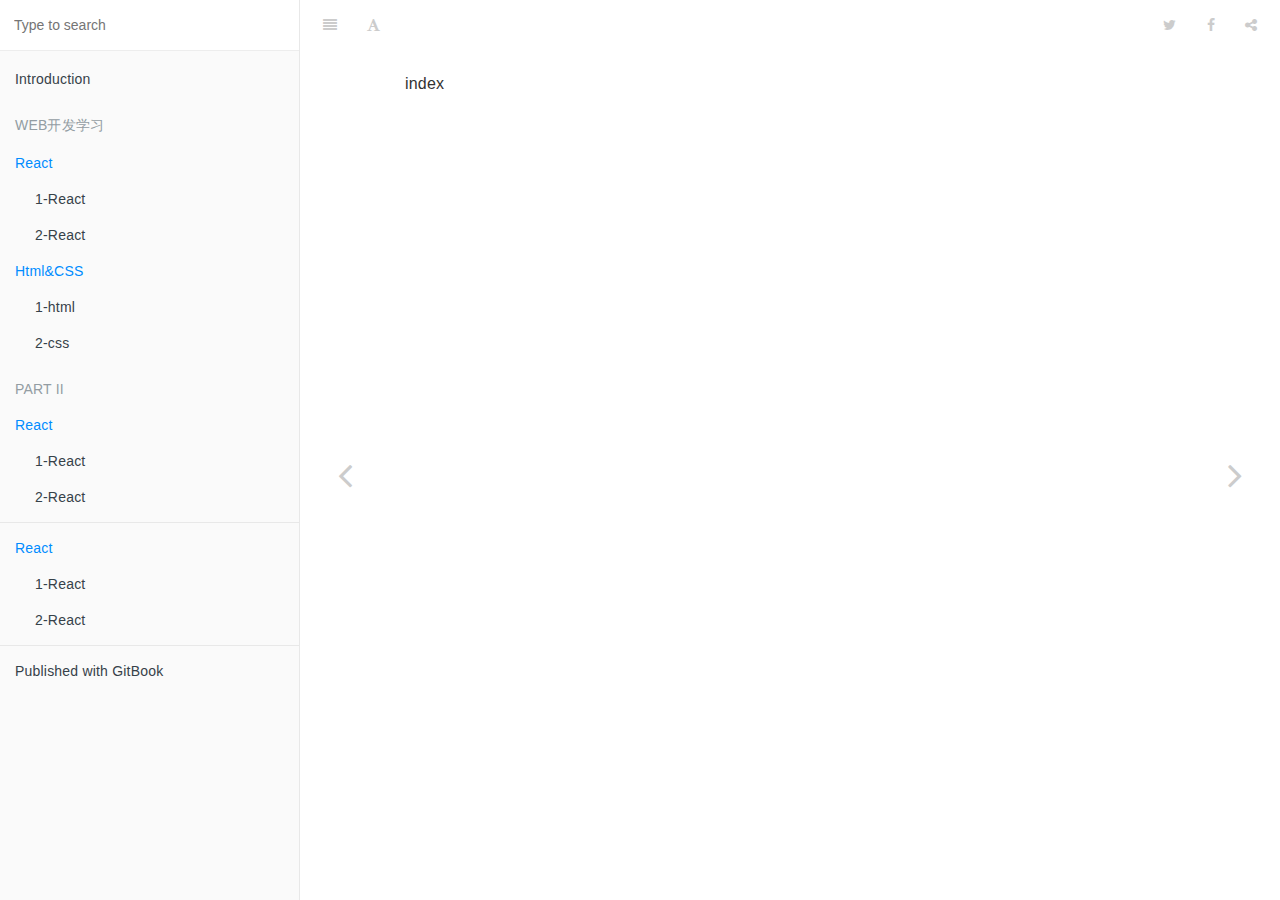
==== docs/web/react/index.html @ 21395f3f "version 1" ====
<!DOCTYPE HTML>
<html lang="" >
    <head>
        <meta charset="UTF-8">
        <meta content="text/html; charset=utf-8" http-equiv="Content-Type">
        <title>React · GitBook</title>
        <meta http-equiv="X-UA-Compatible" content="IE=edge" />
        <meta name="description" content="">
        <meta name="generator" content="GitBook 3.2.3">
        
        
        
    
    <link rel="stylesheet" href="../../gitbook/style.css">

    
            
                
                <link rel="stylesheet" href="../../gitbook/gitbook-plugin-fontsettings/website.css">
                
            
                
                <link rel="stylesheet" href="../../gitbook/gitbook-plugin-search/search.css">
                
            
                
                <link rel="stylesheet" href="../../gitbook/gitbook-plugin-highlight/website.css">
                
            
        

    

    
        
    
        
    
        
    
        
    
        
    
        
    

        
    
    
    <meta name="HandheldFriendly" content="true"/>
    <meta name="viewport" content="width=device-width, initial-scale=1, user-scalable=no">
    <meta name="apple-mobile-web-app-capable" content="yes">
    <meta name="apple-mobile-web-app-status-bar-style" content="black">
    <link rel="apple-touch-icon-precomposed" sizes="152x152" href="../../gitbook/images/apple-touch-icon-precomposed-152.png">
    <link rel="shortcut icon" href="../../gitbook/images/favicon.ico" type="image/x-icon">

    
    <link rel="next" href="1-react.html" />
    
    
    <link rel="prev" href="../../" />
    

    </head>
    <body>
        
<div class="book">
    <div class="book-summary">
        
            
<div id="book-search-input" role="search">
    <input type="text" placeholder="Type to search" />
</div>

            
                <nav role="navigation">
                


<ul class="summary">
    
    

    

    
        
        
    
        <li class="chapter " data-level="1.1" data-path="../../">
            
                <a href="../../">
            
                    
                    Introduction
            
                </a>
            

            
        </li>
    

    
        
        <li class="header">Web开发学习</li>
        
        
    
        <li class="chapter active" data-level="2.1" data-path="./">
            
                <a href="./">
            
                    
                    React
            
                </a>
            

            
            <ul class="articles">
                
    
        <li class="chapter " data-level="2.1.1" data-path="1-react.html">
            
                <a href="1-react.html">
            
                    
                    1-React
            
                </a>
            

            
        </li>
    
        <li class="chapter " data-level="2.1.2" data-path="2-react.html">
            
                <a href="2-react.html">
            
                    
                    2-React
            
                </a>
            

            
        </li>
    

            </ul>
            
        </li>
    
        <li class="chapter active" data-level="2.2" data-path="./">
            
                <a href="./">
            
                    
                    Html&CSS
            
                </a>
            

            
            <ul class="articles">
                
    
        <li class="chapter " data-level="2.2.1" data-path="1-react.html">
            
                <a href="1-react.html">
            
                    
                    1-html
            
                </a>
            

            
        </li>
    
        <li class="chapter " data-level="2.2.2" data-path="2-react.html">
            
                <a href="2-react.html">
            
                    
                    2-css
            
                </a>
            

            
        </li>
    

            </ul>
            
        </li>
    

    
        
        <li class="header">Part II</li>
        
        
    
        <li class="chapter active" data-level="3.1" data-path="./">
            
                <a href="./">
            
                    
                    React
            
                </a>
            

            
            <ul class="articles">
                
    
        <li class="chapter " data-level="3.1.1" data-path="1-react.html">
            
                <a href="1-react.html">
            
                    
                    1-React
            
                </a>
            

            
        </li>
    
        <li class="chapter " data-level="3.1.2" data-path="2-react.html">
            
                <a href="2-react.html">
            
                    
                    2-React
            
                </a>
            

            
        </li>
    

            </ul>
            
        </li>
    

    
        
        <li class="divider"></li>
        
        
    
        <li class="chapter active" data-level="4.1" data-path="./">
            
                <a href="./">
            
                    
                    React
            
                </a>
            

            
            <ul class="articles">
                
    
        <li class="chapter " data-level="4.1.1" data-path="1-react.html">
            
                <a href="1-react.html">
            
                    
                    1-React
            
                </a>
            

            
        </li>
    
        <li class="chapter " data-level="4.1.2" data-path="2-react.html">
            
                <a href="2-react.html">
            
                    
                    2-React
            
                </a>
            

            
        </li>
    

            </ul>
            
        </li>
    

    

    <li class="divider"></li>

    <li>
        <a href="https://www.gitbook.com" target="blank" class="gitbook-link">
            Published with GitBook
        </a>
    </li>
</ul>


                </nav>
            
        
    </div>

    <div class="book-body">
        
            <div class="body-inner">
                
                    

<div class="book-header" role="navigation">
    

    <!-- Title -->
    <h1>
        <i class="fa fa-circle-o-notch fa-spin"></i>
        <a href="../.." >React</a>
    </h1>
</div>




                    <div class="page-wrapper" tabindex="-1" role="main">
                        <div class="page-inner">
                            
<div id="book-search-results">
    <div class="search-noresults">
    
                                <section class="normal markdown-section">
                                
                                <p>index</p>

                                
                                </section>
                            
    </div>
    <div class="search-results">
        <div class="has-results">
            
            <h1 class="search-results-title"><span class='search-results-count'></span> results matching "<span class='search-query'></span>"</h1>
            <ul class="search-results-list"></ul>
            
        </div>
        <div class="no-results">
            
            <h1 class="search-results-title">No results matching "<span class='search-query'></span>"</h1>
            
        </div>
    </div>
</div>

                        </div>
                    </div>
                
            </div>

            
                
                <a href="../../" class="navigation navigation-prev " aria-label="Previous page: Introduction">
                    <i class="fa fa-angle-left"></i>
                </a>
                
                
                <a href="1-react.html" class="navigation navigation-next " aria-label="Next page: 1-React">
                    <i class="fa fa-angle-right"></i>
                </a>
                
            
        
    </div>

    <script>
        var gitbook = gitbook || [];
        gitbook.push(function() {
            gitbook.page.hasChanged({"page":{"title":"React","level":"2.1","depth":1,"next":{"title":"1-React","level":"2.1.1","depth":2,"path":"web/react/1-react.md","ref":"./web/react/1-react.md","articles":[]},"previous":{"title":"Introduction","level":"1.1","depth":1,"path":"README.md","ref":"README.md","articles":[]},"dir":"ltr"},"config":{"gitbook":"*","theme":"default","variables":{},"plugins":["fontsettings","sharing","lunr","search","highlight","livereload"],"pluginsConfig":{"fontsettings":{"family":"sans","size":2,"theme":"white"},"sharing":{"all":["facebook","google","twitter","weibo","instapaper"],"facebook":true,"google":false,"instapaper":false,"twitter":true,"vk":false,"weibo":false},"lunr":{"ignoreSpecialCharacters":false,"maxIndexSize":1000000},"search":{},"highlight":{},"livereload":{},"theme-default":{"styles":{"website":"styles/website.css","pdf":"styles/pdf.css","epub":"styles/epub.css","mobi":"styles/mobi.css","ebook":"styles/ebook.css","print":"styles/print.css"},"showLevel":false}},"structure":{"langs":"LANGS.md","readme":"README.md","glossary":"GLOSSARY.md","summary":"SUMMARY.md"},"pdf":{"pageNumbers":true,"fontSize":12,"fontFamily":"Arial","paperSize":"a4","chapterMark":"pagebreak","pageBreaksBefore":"/","margin":{"right":62,"left":62,"top":56,"bottom":56}},"styles":{"website":"styles/website.css","pdf":"styles/pdf.css","epub":"styles/epub.css","mobi":"styles/mobi.css","ebook":"styles/ebook.css","print":"styles/print.css"}},"file":{"path":"web/react/index.md","mtime":"2020-06-21T11:11:56.729Z","type":"markdown"},"gitbook":{"version":"3.2.3","time":"2020-06-21T11:19:01.690Z"},"basePath":"../..","book":{"language":""}});
        });
    </script>
</div>

        
    <script src="../../gitbook/gitbook.js"></script>
    <script src="../../gitbook/theme.js"></script>
    
        
        <script src="../../gitbook/gitbook-plugin-fontsettings/fontsettings.js"></script>
        
    
        
        <script src="../../gitbook/gitbook-plugin-sharing/buttons.js"></script>
        
    
        
        <script src="../../gitbook/gitbook-plugin-lunr/lunr.min.js"></script>
        
    
        
        <script src="../../gitbook/gitbook-plugin-lunr/search-lunr.js"></script>
        
    
        
        <script src="../../gitbook/gitbook-plugin-search/search-engine.js"></script>
        
    
        
        <script src="../../gitbook/gitbook-plugin-search/search.js"></script>
        
    
        
        <script src="../../gitbook/gitbook-plugin-livereload/plugin.js"></script>
        
    

    </body>
</html>
---- docs/gitbook/gitbook-plugin-fontsettings/website.css ----
/*
 * Theme 1
 */
.color-theme-1 .dropdown-menu {
  background-color: #111111;
  border-color: #7e888b;
}
.color-theme-1 .dropdown-menu .dropdown-caret .caret-inner {
  border-bottom: 9px solid #111111;
}
.color-theme-1 .dropdown-menu .buttons {
  border-color: #7e888b;
}
.color-theme-1 .dropdown-menu .button {
  color: #afa790;
}
.color-theme-1 .dropdown-menu .button:hover {
  color: #73553c;
}
/*
 * Theme 2
 */
.color-theme-2 .dropdown-menu {
  background-color: #2d3143;
  border-color: #272a3a;
}
.color-theme-2 .dropdown-menu .dropdown-caret .caret-inner {
  border-bottom: 9px solid #2d3143;
}
.color-theme-2 .dropdown-menu .buttons {
  border-color: #272a3a;
}
.color-theme-2 .dropdown-menu .button {
  color: #62677f;
}
.color-theme-2 .dropdown-menu .button:hover {
  color: #f4f4f5;
}
.book .book-header .font-settings .font-enlarge {
  line-height: 30px;
  font-size: 1.4em;
}
.book .book-header .font-settings .font-reduce {
  line-height: 30px;
  font-size: 1em;
}
.book.color-theme-1 .book-body {
  color: #704214;
  background: #f3eacb;
}
.book.color-theme-1 .book-body .page-wrapper .page-inner section {
  background: #f3eacb;
}
.book.color-theme-2 .book-body {
  color: #bdcadb;
  background: #1c1f2b;
}
.book.color-theme-2 .book-body .page-wrapper .page-inner section {
  background: #1c1f2b;
}
.book.font-size-0 .book-body .page-inner section {
  font-size: 1.2rem;
}
.book.font-size-1 .book-body .page-inner section {
  font-size: 1.4rem;
}
.book.font-size-2 .book-body .page-inner section {
  font-size: 1.6rem;
}
.book.font-size-3 .book-body .page-inner section {
  font-size: 2.2rem;
}
.book.font-size-4 .book-body .page-inner section {
  font-size: 4rem;
}
.book.font-family-0 {
  font-family: Georgia, serif;
}
.book.font-family-1 {
  font-family: "Helvetica Neue", Helvetica, Arial, sans-serif;
}
.book.color-theme-1 .book-body .page-wrapper .page-inner section.normal {
  color: #704214;
}
.book.color-theme-1 .book-body .page-wrapper .page-inner section.normal a {
  color: inherit;
}
.book.color-theme-1 .book-body .page-wrapper .page-inner section.normal h1,
.book.color-theme-1 .book-body .page-wrapper .page-inner section.normal h2,
.book.color-theme-1 .book-body .page-wrapper .page-inner section.normal h3,
.book.color-theme-1 .book-body .page-wrapper .page-inner section.normal h4,
.book.color-theme-1 .book-body .page-wrapper .page-inner section.normal h5,
.book.color-theme-1 .book-body .page-wrapper .page-inner section.normal h6 {
  color: inherit;
}
.book.color-theme-1 .book-body .page-wrapper .page-inner section.normal h1,
.book.color-theme-1 .book-body .page-wrapper .page-inner section.normal h2 {
  border-color: inherit;
}
.book.color-theme-1 .book-body .page-wrapper .page-inner section.normal h6 {
  color: inherit;
}
.book.color-theme-1 .book-body .page-wrapper .page-inner section.normal hr {
  background-color: inherit;
}
.book.color-theme-1 .book-body .page-wrapper .page-inner section.normal blockquote {
  border-color: inherit;
}
.book.color-theme-1 .book-body .page-wrapper .page-inner section.normal pre,
.book.color-theme-1 .book-body .page-wrapper .page-inner section.normal code {
  background: #fdf6e3;
  color: #657b83;
  border-color: #f8df9c;
}
.book.color-theme-1 .book-body .page-wrapper .page-inner section.normal .highlight {
  background-color: inherit;
}
.book.color-theme-1 .book-body .page-wrapper .page-inner section.normal table th,
.book.color-theme-1 .book-body .page-wrapper .page-inner section.normal table td {
  border-color: #f5d06c;
}
.book.color-theme-1 .book-body .page-wrapper .page-inner section.normal table tr {
  color: inherit;
  background-color: #fdf6e3;
  border-color: #444444;
}
.book.color-theme-1 .book-body .page-wrapper .page-inner section.normal table tr:nth-child(2n) {
  background-color: #fbeecb;
}
.book.color-theme-2 .book-body .page-wrapper .page-inner section.normal {
  color: #bdcadb;
}
.book.color-theme-2 .book-body .page-wrapper .page-inner section.normal a {
  color: #3eb1d0;
}
.book.color-theme-2 .book-body .page-wrapper .page-inner section.normal h1,
.book.color-theme-2 .book-body .page-wrapper .page-inner section.normal h2,
.book.color-theme-2 .book-body .page-wrapper .page-inner section.normal h3,
.book.color-theme-2 .book-body .page-wrapper .page-inner section.normal h4,
.book.color-theme-2 .book-body .page-wrapper .page-inner section.normal h5,
.book.color-theme-2 .book-body .page-wrapper .page-inner section.normal h6 {
  color: #fffffa;
}
.book.color-theme-2 .book-body .page-wrapper .page-inner section.normal h1,
.book.color-theme-2 .book-body .page-wrapper .page-inner section.normal h2 {
  border-color: #373b4e;
}
.book.color-theme-2 .book-body .page-wrapper .page-inner section.normal h6 {
  color: #373b4e;
}
.book.color-theme-2 .book-body .page-wrapper .page-inner section.normal hr {
  background-color: #373b4e;
}
.book.color-theme-2 .book-body .page-wrapper .page-inner section.normal blockquote {
  border-color: #373b4e;
}
.book.color-theme-2 .book-body .page-wrapper .page-inner section.normal pre,
.book.color-theme-2 .book-body .page-wrapper .page-inner section.normal code {
  color: #9dbed8;
  background: #2d3143;
  border-color: #2d3143;
}
.book.color-theme-2 .book-body .page-wrapper .page-inner section.normal .highlight {
  background-color: #282a39;
}
.book.color-theme-2 .book-body .page-wrapper .page-inner section.normal table th,
.book.color-theme-2 .book-body .page-wrapper .page-inner section.normal table td {
  border-color: #3b3f54;
}
.book.color-theme-2 .book-body .page-wrapper .page-inner section.normal table tr {
  color: #b6c2d2;
  background-color: #2d3143;
  border-color: #3b3f54;
}
.book.color-theme-2 .book-body .page-wrapper .page-inner section.normal table tr:nth-child(2n) {
  background-color: #35394b;
}
.book.color-theme-1 .book-header {
  color: #afa790;
  background: transparent;
}
.book.color-theme-1 .book-header .btn {
  color: #afa790;
}
.book.color-theme-1 .book-header .btn:hover {
  color: #73553c;
  background: none;
}
.book.color-theme-1 .book-header h1 {
  color: #704214;
}
.book.color-theme-2 .book-header {
  color: #7e888b;
  background: transparent;
}
.book.color-theme-2 .book-header .btn {
  color: #3b3f54;
}
.book.color-theme-2 .book-header .btn:hover {
  color: #fffff5;
  background: none;
}
.book.color-theme-2 .book-header h1 {
  color: #bdcadb;
}
.book.color-theme-1 .book-body .navigation {
  color: #afa790;
}
.book.color-theme-1 .book-body .navigation:hover {
  color: #73553c;
}
.book.color-theme-2 .book-body .navigation {
  color: #383f52;
}
.book.color-theme-2 .book-body .navigation:hover {
  color: #fffff5;
}
/*
 * Theme 1
 */
.book.color-theme-1 .book-summary {
  color: #afa790;
  background: #111111;
  border-right: 1px solid rgba(0, 0, 0, 0.07);
}
.book.color-theme-1 .book-summary .book-search {
  background: transparent;
}
.book.color-theme-1 .book-summary .book-search input,
.book.color-theme-1 .book-summary .book-search input:focus {
  border: 1px solid transparent;
}
.book.color-theme-1 .book-summary ul.summary li.divider {
  background: #7e888b;
  box-shadow: none;
}
.book.color-theme-1 .book-summary ul.summary li i.fa-check {
  color: #33cc33;
}
.book.color-theme-1 .book-summary ul.summary li.done > a {
  color: #877f6a;
}
.book.color-theme-1 .book-summary ul.summary li a,
.book.color-theme-1 .book-summary ul.summary li span {
  color: #877f6a;
  background: transparent;
  font-weight: normal;
}
.book.color-theme-1 .book-summary ul.summary li.active > a,
.book.color-theme-1 .book-summary ul.summary li a:hover {
  color: #704214;
  background: transparent;
  font-weight: normal;
}
/*
 * Theme 2
 */
.book.color-theme-2 .book-summary {
  color: #bcc1d2;
  background: #2d3143;
  border-right: none;
}
.book.color-theme-2 .book-summary .book-search {
  background: transparent;
}
.book.color-theme-2 .book-summary .book-search input,
.book.color-theme-2 .book-summary .book-search input:focus {
  border: 1px solid transparent;
}
.book.color-theme-2 .book-summary ul.summary li.divider {
  background: #272a3a;
  box-shadow: none;
}
.book.color-theme-2 .book-summary ul.summary li i.fa-check {
  color: #33cc33;
}
.book.color-theme-2 .book-summary ul.summary li.done > a {
  color: #62687f;
}
.book.color-theme-2 .book-summary ul.summary li a,
.book.color-theme-2 .book-summary ul.summary li span {
  color: #c1c6d7;
  background: transparent;
  font-weight: 600;
}
.book.color-theme-2 .book-summary ul.summary li.active > a,
.book.color-theme-2 .book-summary ul.summary li a:hover {
  color: #f4f4f5;
  background: #252737;
  font-weight: 600;
}
---- docs/gitbook/gitbook-plugin-search/search.css ----
/*
    This CSS only styled the search results section, not the search input
    It defines the basic interraction to hide content when displaying results, etc
*/
#book-search-results .search-results {
  display: none;
}
#book-search-results .search-results ul.search-results-list {
  list-style-type: none;
  padding-left: 0;
}
#book-search-results .search-results ul.search-results-list li {
  margin-bottom: 1.5rem;
  padding-bottom: 0.5rem;
  /* Highlight results */
}
#book-search-results .search-results ul.search-results-list li p em {
  background-color: rgba(255, 220, 0, 0.4);
  font-style: normal;
}
#book-search-results .search-results .no-results {
  display: none;
}
#book-search-results.open .search-results {
  display: block;
}
#book-search-results.open .search-noresults {
  display: none;
}
#book-search-results.no-results .search-results .has-results {
  display: none;
}
#book-search-results.no-results .search-results .no-results {
  display: block;
}
---- docs/gitbook/gitbook-plugin-highlight/website.css ----
.book .book-body .page-wrapper .page-inner section.normal pre,
.book .book-body .page-wrapper .page-inner section.normal code {
  /* From https://github.com/isagalaev/highlight.js/blob/9.8.0/src/styles/tomorrow.css */
  /* http://jmblog.github.com/color-themes-for-google-code-highlightjs */
  /* Tomorrow Comment */
  /* Tomorrow Red */
  /* Tomorrow Orange */
  /* Tomorrow Yellow */
  /* Tomorrow Green */
  /* Tomorrow Blue */
  /* Tomorrow Purple */
}
.book .book-body .page-wrapper .page-inner section.normal pre .hljs-comment,
.book .book-body .page-wrapper .page-inner section.normal code .hljs-comment,
.book .book-body .page-wrapper .page-inner section.normal pre .hljs-quote,
.book .book-body .page-wrapper .page-inner section.normal code .hljs-quote {
  color: #8e908c;
}
.book .book-body .page-wrapper .page-inner section.normal pre .hljs-variable,
.book .book-body .page-wrapper .page-inner section.normal code .hljs-variable,
.book .book-body .page-wrapper .page-inner section.normal pre .hljs-template-variable,
.book .book-body .page-wrapper .page-inner section.normal code .hljs-template-variable,
.book .book-body .page-wrapper .page-inner section.normal pre .hljs-tag,
.book .book-body .page-wrapper .page-inner section.normal code .hljs-tag,
.book .book-body .page-wrapper .page-inner section.normal pre .hljs-name,
.book .book-body .page-wrapper .page-inner section.normal code .hljs-name,
.book .book-body .page-wrapper .page-inner section.normal pre .hljs-selector-id,
.book .book-body .page-wrapper .page-inner section.normal code .hljs-selector-id,
.book .book-body .page-wrapper .page-inner section.normal pre .hljs-selector-class,
.book .book-body .page-wrapper .page-inner section.normal code .hljs-selector-class,
.book .book-body .page-wrapper .page-inner section.normal pre .hljs-regexp,
.book .book-body .page-wrapper .page-inner section.normal code .hljs-regexp,
.book .book-body .page-wrapper .page-inner section.normal pre .hljs-deletion,
.book .book-body .page-wrapper .page-inner section.normal code .hljs-deletion {
  color: #c82829;
}
.book .book-body .page-wrapper .page-inner section.normal pre .hljs-number,
.book .book-body .page-wrapper .page-inner section.normal code .hljs-number,
.book .book-body .page-wrapper .page-inner section.normal pre .hljs-built_in,
.book .book-body .page-wrapper .page-inner section.normal code .hljs-built_in,
.book .book-body .page-wrapper .page-inner section.normal pre .hljs-builtin-name,
.book .book-body .page-wrapper .page-inner section.normal code .hljs-builtin-name,
.book .book-body .page-wrapper .page-inner section.normal pre .hljs-literal,
.book .book-body .page-wrapper .page-inner section.normal code .hljs-literal,
.book .book-body .page-wrapper .page-inner section.normal pre .hljs-type,
.book .book-body .page-wrapper .page-inner section.normal code .hljs-type,
.book .book-body .page-wrapper .page-inner section.normal pre .hljs-params,
.book .book-body .page-wrapper .page-inner section.normal code .hljs-params,
.book .book-body .page-wrapper .page-inner section.normal pre .hljs-meta,
.book .book-body .page-wrapper .page-inner section.normal code .hljs-meta,
.book .book-body .page-wrapper .page-inner section.normal pre .hljs-link,
.book .book-body .page-wrapper .page-inner section.normal code .hljs-link {
  color: #f5871f;
}
.book .book-body .page-wrapper .page-inner section.normal pre .hljs-attribute,
.book .book-body .page-wrapper .page-inner section.normal code .hljs-attribute {
  color: #eab700;
}
.book .book-body .page-wrapper .page-inner section.normal pre .hljs-string,
.book .book-body .page-wrapper .page-inner section.normal code .hljs-string,
.book .book-body .page-wrapper .page-inner section.normal pre .hljs-symbol,
.book .book-body .page-wrapper .page-inner section.normal code .hljs-symbol,
.book .book-body .page-wrapper .page-inner section.normal pre .hljs-bullet,
.book .book-body .page-wrapper .page-inner section.normal code .hljs-bullet,
.book .book-body .page-wrapper .page-inner section.normal pre .hljs-addition,
.book .book-body .page-wrapper .page-inner section.normal code .hljs-addition {
  color: #718c00;
}
.book .book-body .page-wrapper .page-inner section.normal pre .hljs-title,
.book .book-body .page-wrapper .page-inner section.normal code .hljs-title,
.book .book-body .page-wrapper .page-inner section.normal pre .hljs-section,
.book .book-body .page-wrapper .page-inner section.normal code .hljs-section {
  color: #4271ae;
}
.book .book-body .page-wrapper .page-inner section.normal pre .hljs-keyword,
.book .book-body .page-wrapper .page-inner section.normal code .hljs-keyword,
.book .book-body .page-wrapper .page-inner section.normal pre .hljs-selector-tag,
.book .book-body .page-wrapper .page-inner section.normal code .hljs-selector-tag {
  color: #8959a8;
}
.book .book-body .page-wrapper .page-inner section.normal pre .hljs,
.book .book-body .page-wrapper .page-inner section.normal code .hljs {
  display: block;
  overflow-x: auto;
  background: white;
  color: #4d4d4c;
  padding: 0.5em;
}
.book .book-body .page-wrapper .page-inner section.normal pre .hljs-emphasis,
.book .book-body .page-wrapper .page-inner section.normal code .hljs-emphasis {
  font-style: italic;
}
.book .book-body .page-wrapper .page-inner section.normal pre .hljs-strong,
.book .book-body .page-wrapper .page-inner section.normal code .hljs-strong {
  font-weight: bold;
}
.book.color-theme-1 .book-body .page-wrapper .page-inner section.normal pre,
.book.color-theme-1 .book-body .page-wrapper .page-inner section.normal code {
  /* From https://github.com/isagalaev/highlight.js/blob/9.8.0/src/styles/solarized-light.css */
  /*

Orginal Style from ethanschoonover.com/solarized (c) Jeremy Hull <sourdrums@gmail.com>

*/
  /* Solarized Green */
  /* Solarized Cyan */
  /* Solarized Blue */
  /* Solarized Yellow */
  /* Solarized Orange */
  /* Solarized Red */
}
.book.color-theme-1 .book-body .page-wrapper .page-inner section.normal pre .hljs,
.book.color-theme-1 .book-body .page-wrapper .page-inner section.normal code .hljs {
  display: block;
  overflow-x: auto;
  padding: 0.5em;
  background: #fdf6e3;
  color: #657b83;
}
.book.color-theme-1 .book-body .page-wrapper .page-inner section.normal pre .hljs-comment,
.book.color-theme-1 .book-body .page-wrapper .page-inner section.normal code .hljs-comment,
.book.color-theme-1 .book-body .page-wrapper .page-inner section.normal pre .hljs-quote,
.book.color-theme-1 .book-body .page-wrapper .page-inner section.normal code .hljs-quote {
  color: #93a1a1;
}
.book.color-theme-1 .book-body .page-wrapper .page-inner section.normal pre .hljs-keyword,
.book.color-theme-1 .book-body .page-wrapper .page-inner section.normal code .hljs-keyword,
.book.color-theme-1 .book-body .page-wrapper .page-inner section.normal pre .hljs-selector-tag,
.book.color-theme-1 .book-body .page-wrapper .page-inner section.normal code .hljs-selector-tag,
.book.color-theme-1 .book-body .page-wrapper .page-inner section.normal pre .hljs-addition,
.book.color-theme-1 .book-body .page-wrapper .page-inner section.normal code .hljs-addition {
  color: #859900;
}
.book.color-theme-1 .book-body .page-wrapper .page-inner section.normal pre .hljs-number,
.book.color-theme-1 .book-body .page-wrapper .page-inner section.normal code .hljs-number,
.book.color-theme-1 .book-body .page-wrapper .page-inner section.normal pre .hljs-string,
.book.color-theme-1 .book-body .page-wrapper .page-inner section.normal code .hljs-string,
.book.color-theme-1 .book-body .page-wrapper .page-inner section.normal pre .hljs-meta .hljs-meta-string,
.book.color-theme-1 .book-body .page-wrapper .page-inner section.normal code .hljs-meta .hljs-meta-string,
.book.color-theme-1 .book-body .page-wrapper .page-inner section.normal pre .hljs-literal,
.book.color-theme-1 .book-body .page-wrapper .page-inner section.normal code .hljs-literal,
.book.color-theme-1 .book-body .page-wrapper .page-inner section.normal pre .hljs-doctag,
.book.color-theme-1 .book-body .page-wrapper .page-inner section.normal code .hljs-doctag,
.book.color-theme-1 .book-body .page-wrapper .page-inner section.normal pre .hljs-regexp,
.book.color-theme-1 .book-body .page-wrapper .page-inner section.normal code .hljs-regexp {
  color: #2aa198;
}
.book.color-theme-1 .book-body .page-wrapper .page-inner section.normal pre .hljs-title,
.book.color-theme-1 .book-body .page-wrapper .page-inner section.normal code .hljs-title,
.book.color-theme-1 .book-body .page-wrapper .page-inner section.normal pre .hljs-section,
.book.color-theme-1 .book-body .page-wrapper .page-inner section.normal code .hljs-section,
.book.color-theme-1 .book-body .page-wrapper .page-inner section.normal pre .hljs-name,
.book.color-theme-1 .book-body .page-wrapper .page-inner section.normal code .hljs-name,
.book.color-theme-1 .book-body .page-wrapper .page-inner section.normal pre .hljs-selector-id,
.book.color-theme-1 .book-body .page-wrapper .page-inner section.normal code .hljs-selector-id,
.book.color-theme-1 .book-body .page-wrapper .page-inner section.normal pre .hljs-selector-class,
.book.color-theme-1 .book-body .page-wrapper .page-inner section.normal code .hljs-selector-class {
  color: #268bd2;
}
.book.color-theme-1 .book-body .page-wrapper .page-inner section.normal pre .hljs-attribute,
.book.color-theme-1 .book-body .page-wrapper .page-inner section.normal code .hljs-attribute,
.book.color-theme-1 .book-body .page-wrapper .page-inner section.normal pre .hljs-attr,
.book.color-theme-1 .book-body .page-wrapper .page-inner section.normal code .hljs-attr,
.book.color-theme-1 .book-body .page-wrapper .page-inner section.normal pre .hljs-variable,
.book.color-theme-1 .book-body .page-wrapper .page-inner section.normal code .hljs-variable,
.book.color-theme-1 .book-body .page-wrapper .page-inner section.normal pre .hljs-template-variable,
.book.color-theme-1 .book-body .page-wrapper .page-inner section.normal code .hljs-template-variable,
.book.color-theme-1 .book-body .page-wrapper .page-inner section.normal pre .hljs-class .hljs-title,
.book.color-theme-1 .book-body .page-wrapper .page-inner section.normal code .hljs-class .hljs-title,
.book.color-theme-1 .book-body .page-wrapper .page-inner section.normal pre .hljs-type,
.book.color-theme-1 .book-body .page-wrapper .page-inner section.normal code .hljs-type {
  color: #b58900;
}
.book.color-theme-1 .book-body .page-wrapper .page-inner section.normal pre .hljs-symbol,
.book.color-theme-1 .book-body .page-wrapper .page-inner section.normal code .hljs-symbol,
.book.color-theme-1 .book-body .page-wrapper .page-inner section.normal pre .hljs-bullet,
.book.color-theme-1 .book-body .page-wrapper .page-inner section.normal code .hljs-bullet,
.book.color-theme-1 .book-body .page-wrapper .page-inner section.normal pre .hljs-subst,
.book.color-theme-1 .book-body .page-wrapper .page-inner section.normal code .hljs-subst,
.book.color-theme-1 .book-body .page-wrapper .page-inner section.normal pre .hljs-meta,
.book.color-theme-1 .book-body .page-wrapper .page-inner section.normal code .hljs-meta,
.book.color-theme-1 .book-body .page-wrapper .page-inner section.normal pre .hljs-meta .hljs-keyword,
.book.color-theme-1 .book-body .page-wrapper .page-inner section.normal code .hljs-meta .hljs-keyword,
.book.color-theme-1 .book-body .page-wrapper .page-inner section.normal pre .hljs-selector-attr,
.book.color-theme-1 .book-body .page-wrapper .page-inner section.normal code .hljs-selector-attr,
.book.color-theme-1 .book-body .page-wrapper .page-inner section.normal pre .hljs-selector-pseudo,
.book.color-theme-1 .book-body .page-wrapper .page-inner section.normal code .hljs-selector-pseudo,
.book.color-theme-1 .book-body .page-wrapper .page-inner section.normal pre .hljs-link,
.book.color-theme-1 .book-body .page-wrapper .page-inner section.normal code .hljs-link {
  color: #cb4b16;
}
.book.color-theme-1 .book-body .page-wrapper .page-inner section.normal pre .hljs-built_in,
.book.color-theme-1 .book-body .page-wrapper .page-inner section.normal code .hljs-built_in,
.book.color-theme-1 .book-body .page-wrapper .page-inner section.normal pre .hljs-deletion,
.book.color-theme-1 .book-body .page-wrapper .page-inner section.normal code .hljs-deletion {
  color: #dc322f;
}
.book.color-theme-1 .book-body .page-wrapper .page-inner section.normal pre .hljs-formula,
.book.color-theme-1 .book-body .page-wrapper .page-inner section.normal code .hljs-formula {
  background: #eee8d5;
}
.book.color-theme-1 .book-body .page-wrapper .page-inner section.normal pre .hljs-emphasis,
.book.color-theme-1 .book-body .page-wrapper .page-inner section.normal code .hljs-emphasis {
  font-style: italic;
}
.book.color-theme-1 .book-body .page-wrapper .page-inner section.normal pre .hljs-strong,
.book.color-theme-1 .book-body .page-wrapper .page-inner section.normal code .hljs-strong {
  font-weight: bold;
}
.book.color-theme-2 .book-body .page-wrapper .page-inner section.normal pre,
.book.color-theme-2 .book-body .page-wrapper .page-inner section.normal code {
  /* From https://github.com/isagalaev/highlight.js/blob/9.8.0/src/styles/tomorrow-night-bright.css */
  /* Tomorrow Night Bright Theme */
  /* Original theme - https://github.com/chriskempson/tomorrow-theme */
  /* http://jmblog.github.com/color-themes-for-google-code-highlightjs */
  /* Tomorrow Comment */
  /* Tomorrow Red */
  /* Tomorrow Orange */
  /* Tomorrow Yellow */
  /* Tomorrow Green */
  /* Tomorrow Blue */
  /* Tomorrow Purple */
}
.book.color-theme-2 .book-body .page-wrapper .page-inner section.normal pre .hljs-comment,
.book.color-theme-2 .book-body .page-wrapper .page-inner section.normal code .hljs-comment,
.book.color-theme-2 .book-body .page-wrapper .page-inner section.normal pre .hljs-quote,
.book.color-theme-2 .book-body .page-wrapper .page-inner section.normal code .hljs-quote {
  color: #969896;
}
.book.color-theme-2 .book-body .page-wrapper .page-inner section.normal pre .hljs-variable,
.book.color-theme-2 .book-body .page-wrapper .page-inner section.normal code .hljs-variable,
.book.color-theme-2 .book-body .page-wrapper .page-inner section.normal pre .hljs-template-variable,
.book.color-theme-2 .book-body .page-wrapper .page-inner section.normal code .hljs-template-variable,
.book.color-theme-2 .book-body .page-wrapper .page-inner section.normal pre .hljs-tag,
.book.color-theme-2 .book-body .page-wrapper .page-inner section.normal code .hljs-tag,
.book.color-theme-2 .book-body .page-wrapper .page-inner section.normal pre .hljs-name,
.book.color-theme-2 .book-body .page-wrapper .page-inner section.normal code .hljs-name,
.book.color-theme-2 .book-body .page-wrapper .page-inner section.normal pre .hljs-selector-id,
.book.color-theme-2 .book-body .page-wrapper .page-inner section.normal code .hljs-selector-id,
.book.color-theme-2 .book-body .page-wrapper .page-inner section.normal pre .hljs-selector-class,
.book.color-theme-2 .book-body .page-wrapper .page-inner section.normal code .hljs-selector-class,
.book.color-theme-2 .book-body .page-wrapper .page-inner section.normal pre .hljs-regexp,
.book.color-theme-2 .book-body .page-wrapper .page-inner section.normal code .hljs-regexp,
.book.color-theme-2 .book-body .page-wrapper .page-inner section.normal pre .hljs-deletion,
.book.color-theme-2 .book-body .page-wrapper .page-inner section.normal code .hljs-deletion {
  color: #d54e53;
}
.book.color-theme-2 .book-body .page-wrapper .page-inner section.normal pre .hljs-number,
.book.color-theme-2 .book-body .page-wrapper .page-inner section.normal code .hljs-number,
.book.color-theme-2 .book-body .page-wrapper .page-inner section.normal pre .hljs-built_in,
.book.color-theme-2 .book-body .page-wrapper .page-inner section.normal code .hljs-built_in,
.book.color-theme-2 .book-body .page-wrapper .page-inner section.normal pre .hljs-builtin-name,
.book.color-theme-2 .book-body .page-wrapper .page-inner section.normal code .hljs-builtin-name,
.book.color-theme-2 .book-body .page-wrapper .page-inner section.normal pre .hljs-literal,
.book.color-theme-2 .book-body .page-wrapper .page-inner section.normal code .hljs-literal,
.book.color-theme-2 .book-body .page-wrapper .page-inner section.normal pre .hljs-type,
.book.color-theme-2 .book-body .page-wrapper .page-inner section.normal code .hljs-type,
.book.color-theme-2 .book-body .page-wrapper .page-inner section.normal pre .hljs-params,
.book.color-theme-2 .book-body .page-wrapper .page-inner section.normal code .hljs-params,
.book.color-theme-2 .book-body .page-wrapper .page-inner section.normal pre .hljs-meta,
.book.color-theme-2 .book-body .page-wrapper .page-inner section.normal code .hljs-meta,
.book.color-theme-2 .book-body .page-wrapper .page-inner section.normal pre .hljs-link,
.book.color-theme-2 .book-body .page-wrapper .page-inner section.normal code .hljs-link {
  color: #e78c45;
}
.book.color-theme-2 .book-body .page-wrapper .page-inner section.normal pre .hljs-attribute,
.book.color-theme-2 .book-body .page-wrapper .page-inner section.normal code .hljs-attribute {
  color: #e7c547;
}
.book.color-theme-2 .book-body .page-wrapper .page-inner section.normal pre .hljs-string,
.book.color-theme-2 .book-body .page-wrapper .page-inner section.normal code .hljs-string,
.book.color-theme-2 .book-body .page-wrapper .page-inner section.normal pre .hljs-symbol,
.book.color-theme-2 .book-body .page-wrapper .page-inner section.normal code .hljs-symbol,
.book.color-theme-2 .book-body .page-wrapper .page-inner section.normal pre .hljs-bullet,
.book.color-theme-2 .book-body .page-wrapper .page-inner section.normal code .hljs-bullet,
.book.color-theme-2 .book-body .page-wrapper .page-inner section.normal pre .hljs-addition,
.book.color-theme-2 .book-body .page-wrapper .page-inner section.normal code .hljs-addition {
  color: #b9ca4a;
}
.book.color-theme-2 .book-body .page-wrapper .page-inner section.normal pre .hljs-title,
.book.color-theme-2 .book-body .page-wrapper .page-inner section.normal code .hljs-title,
.book.color-theme-2 .book-body .page-wrapper .page-inner section.normal pre .hljs-section,
.book.color-theme-2 .book-body .page-wrapper .page-inner section.normal code .hljs-section {
  color: #7aa6da;
}
.book.color-theme-2 .book-body .page-wrapper .page-inner section.normal pre .hljs-keyword,
.book.color-theme-2 .book-body .page-wrapper .page-inner section.normal code .hljs-keyword,
.book.color-theme-2 .book-body .page-wrapper .page-inner section.normal pre .hljs-selector-tag,
.book.color-theme-2 .book-body .page-wrapper .page-inner section.normal code .hljs-selector-tag {
  color: #c397d8;
}
.book.color-theme-2 .book-body .page-wrapper .page-inner section.normal pre .hljs,
.book.color-theme-2 .book-body .page-wrapper .page-inner section.normal code .hljs {
  display: block;
  overflow-x: auto;
  background: black;
  color: #eaeaea;
  padding: 0.5em;
}
.book.color-theme-2 .book-body .page-wrapper .page-inner section.normal pre .hljs-emphasis,
.book.color-theme-2 .book-body .page-wrapper .page-inner section.normal code .hljs-emphasis {
  font-style: italic;
}
.book.color-theme-2 .book-body .page-wrapper .page-inner section.normal pre .hljs-strong,
.book.color-theme-2 .book-body .page-wrapper .page-inner section.normal code .hljs-strong {
  font-weight: bold;
}
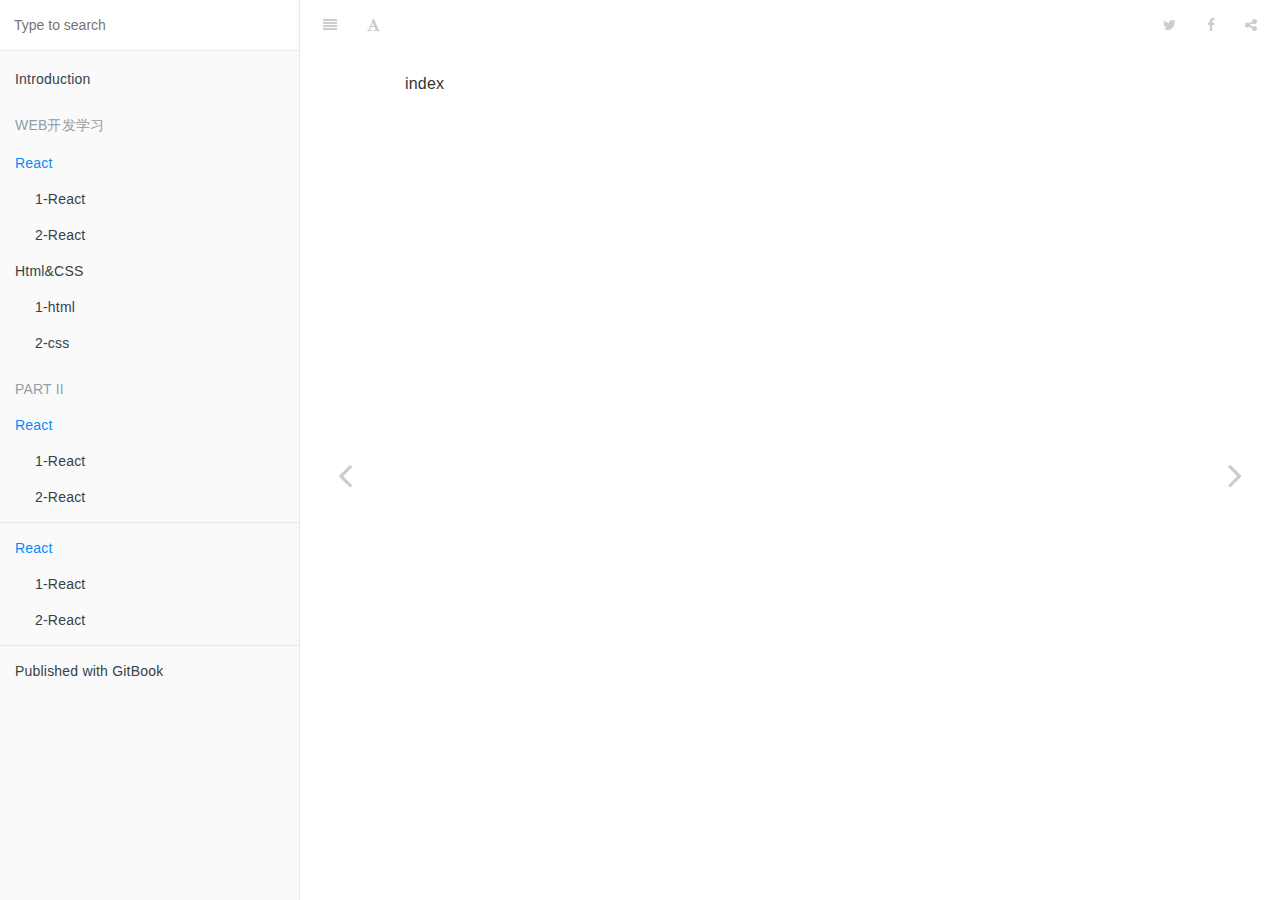
==== commit cbc86214: "inti html doc" ====
--- a/docs/web/react/index.html
+++ b/docs/web/react/index.html
@@ -7,7 +7,7 @@
         <title>React · GitBook</title>
         <meta http-equiv="X-UA-Compatible" content="IE=edge" />
         <meta name="description" content="">
-        <meta name="generator" content="GitBook 3.2.3">
+        <meta name="generator" content="GitBook 3.2.2">
         
         
         
@@ -154,9 +154,9 @@
             
         </li>
     
-        <li class="chapter active" data-level="2.2" data-path="./">
-            
-                <a href="./">
+        <li class="chapter " data-level="2.2" data-path="../html/test-1.html">
+            
+                <a href="../html/test-1.html">
             
                     
                     Html&CSS
@@ -392,7 +392,7 @@
     <script>
         var gitbook = gitbook || [];
         gitbook.push(function() {
-            gitbook.page.hasChanged({"page":{"title":"React","level":"2.1","depth":1,"next":{"title":"1-React","level":"2.1.1","depth":2,"path":"web/react/1-react.md","ref":"./web/react/1-react.md","articles":[]},"previous":{"title":"Introduction","level":"1.1","depth":1,"path":"README.md","ref":"README.md","articles":[]},"dir":"ltr"},"config":{"gitbook":"*","theme":"default","variables":{},"plugins":["fontsettings","sharing","lunr","search","highlight","livereload"],"pluginsConfig":{"fontsettings":{"family":"sans","size":2,"theme":"white"},"sharing":{"all":["facebook","google","twitter","weibo","instapaper"],"facebook":true,"google":false,"instapaper":false,"twitter":true,"vk":false,"weibo":false},"lunr":{"ignoreSpecialCharacters":false,"maxIndexSize":1000000},"search":{},"highlight":{},"livereload":{},"theme-default":{"styles":{"website":"styles/website.css","pdf":"styles/pdf.css","epub":"styles/epub.css","mobi":"styles/mobi.css","ebook":"styles/ebook.css","print":"styles/print.css"},"showLevel":false}},"structure":{"langs":"LANGS.md","readme":"README.md","glossary":"GLOSSARY.md","summary":"SUMMARY.md"},"pdf":{"pageNumbers":true,"fontSize":12,"fontFamily":"Arial","paperSize":"a4","chapterMark":"pagebreak","pageBreaksBefore":"/","margin":{"right":62,"left":62,"top":56,"bottom":56}},"styles":{"website":"styles/website.css","pdf":"styles/pdf.css","epub":"styles/epub.css","mobi":"styles/mobi.css","ebook":"styles/ebook.css","print":"styles/print.css"}},"file":{"path":"web/react/index.md","mtime":"2020-06-21T11:11:56.729Z","type":"markdown"},"gitbook":{"version":"3.2.3","time":"2020-06-21T11:19:01.690Z"},"basePath":"../..","book":{"language":""}});
+            gitbook.page.hasChanged({"page":{"title":"React","level":"2.1","depth":1,"next":{"title":"1-React","level":"2.1.1","depth":2,"path":"web/react/1-react.md","ref":"./web/react/1-react.md","articles":[]},"previous":{"title":"Introduction","level":"1.1","depth":1,"path":"README.md","ref":"README.md","articles":[]},"dir":"ltr"},"config":{"gitbook":"*","theme":"default","variables":{},"plugins":["fontsettings","sharing","lunr","search","highlight","livereload"],"pluginsConfig":{"fontsettings":{"family":"sans","size":2,"theme":"white"},"sharing":{"all":["facebook","google","twitter","weibo","instapaper"],"facebook":true,"google":false,"instapaper":false,"twitter":true,"vk":false,"weibo":false},"lunr":{"ignoreSpecialCharacters":false,"maxIndexSize":1000000},"search":{},"highlight":{},"livereload":{},"theme-default":{"styles":{"website":"styles/website.css","pdf":"styles/pdf.css","epub":"styles/epub.css","mobi":"styles/mobi.css","ebook":"styles/ebook.css","print":"styles/print.css"},"showLevel":false}},"structure":{"langs":"LANGS.md","readme":"README.md","glossary":"GLOSSARY.md","summary":"SUMMARY.md"},"pdf":{"pageNumbers":true,"fontSize":12,"fontFamily":"Arial","paperSize":"a4","chapterMark":"pagebreak","pageBreaksBefore":"/","margin":{"right":62,"left":62,"top":56,"bottom":56}},"styles":{"website":"styles/website.css","pdf":"styles/pdf.css","epub":"styles/epub.css","mobi":"styles/mobi.css","ebook":"styles/ebook.css","print":"styles/print.css"}},"file":{"path":"web/react/index.md","mtime":"2020-06-23T08:49:59.144Z","type":"markdown"},"gitbook":{"version":"3.2.2","time":"2020-06-23T08:54:47.899Z"},"basePath":"../..","book":{"language":""}});
         });
     </script>
 </div>
